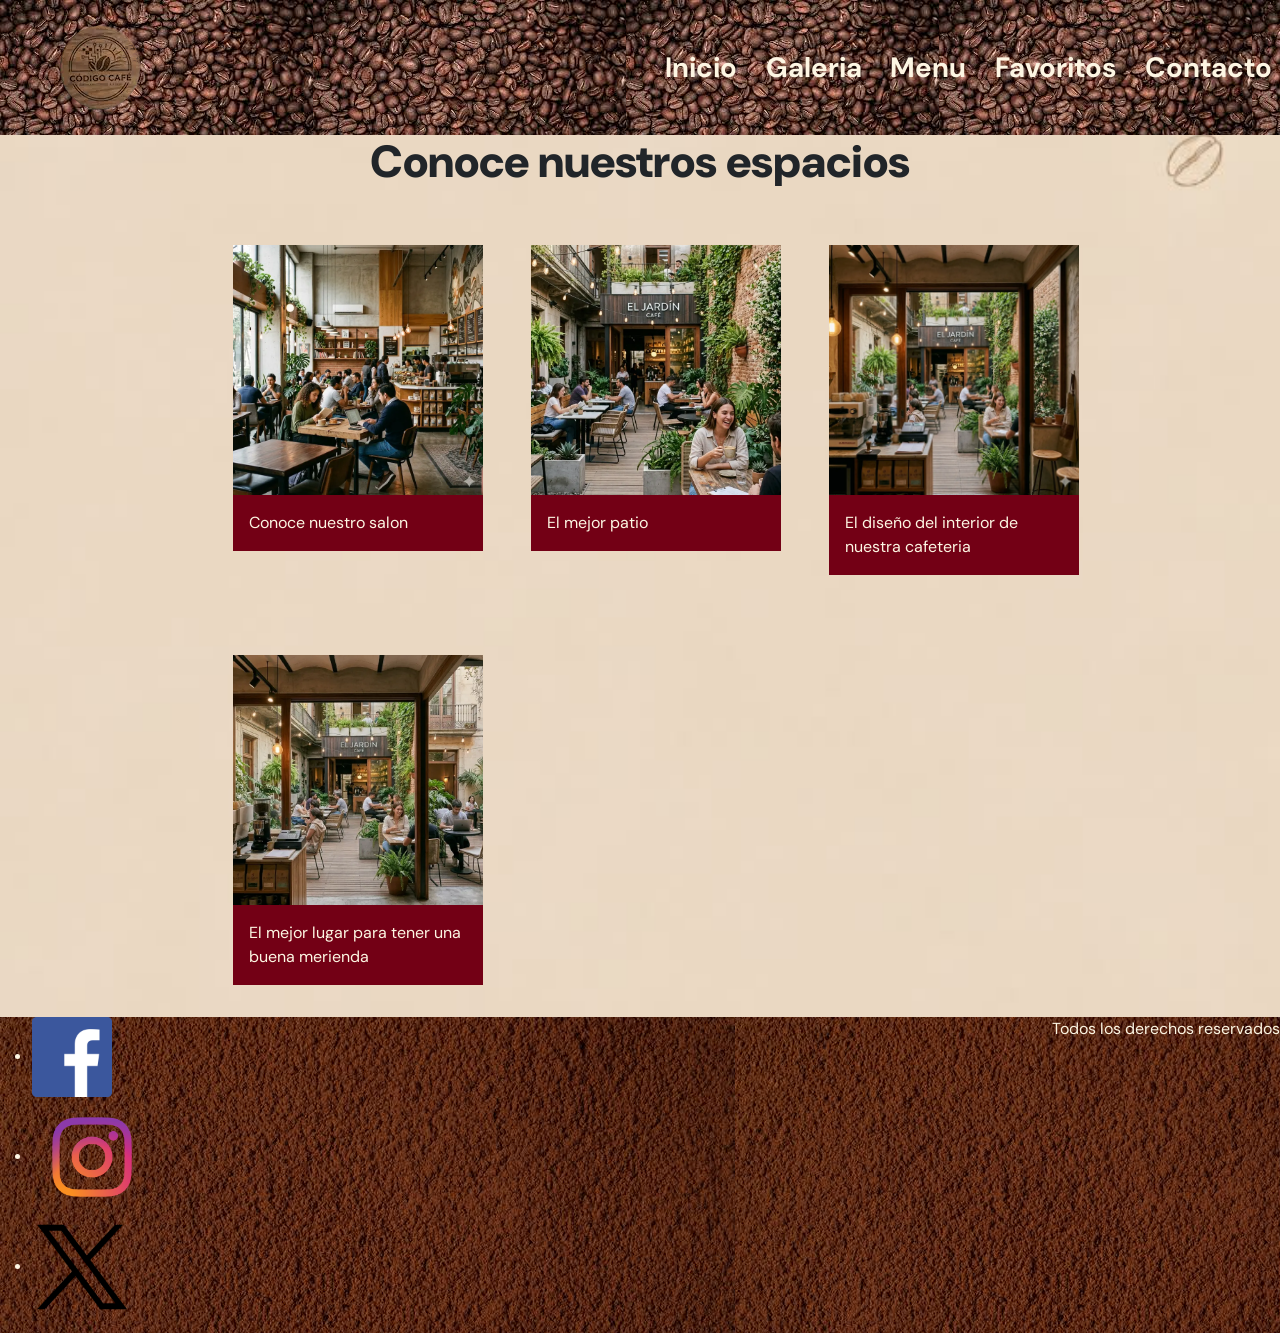
==== Clase-5/pages/galeria.html @ f1913c1e "Add files via upload" ====
<!DOCTYPE html>
<html lang="es">

<head>
    <meta charset="UTF-8">
    <meta name="viewport" content="width=device-width, initial-scale=1.0">
    <title>Codigo Cafe | Galeria</title>
    <!-- fuentes -->
    <link rel="preconnect" href="https://fonts.googleapis.com">
    <link rel="preconnect" href="https://fonts.gstatic.com" crossorigin>
    <link href="https://fonts.googleapis.com/css2?family=DM+Sans:wght@400;900&display=swap" rel="stylesheet">
    <!-- bootstrap -->
    <link href="https://cdn.jsdelivr.net/npm/bootstrap@5.3.8/dist/css/bootstrap.min.css" rel="stylesheet"
        integrity="sha384-sRIl4kxILFvY47J16cr9ZwB07vP4J8+LH7qKQnuqkuIAvNWLzeN8tE5YBujZqJLB" crossorigin="anonymous">

    <!-- css -->
    <link rel="stylesheet" href="../css/style.css">
</head>

<body>
    <header>
        <!-- navbar -->
        <nav class="navbar navbar-expand-lg >
            <div class=" container-fluid">
            <!-- logo -->
            <a class="navbar-brand" href="../index.html"><img src="../img/logo-header.webp"
                    alt="Logo de la empresa"></a>
            <!-- boton hamburguesa -->
            <button class="navbar-toggler hamburguesa" type="button" data-bs-toggle="collapse"
                data-bs-target="#navbarNav" aria-controls="navbarNav" aria-expanded="false"
                aria-label="Toggle navigation">
                ☰
            </button>
            <!-- menu -->
            <div class="collapse navbar-collapse" id="navbarNav">
                <ul class="navbar-nav ms-auto">
                    <li class="nav-item">
                        <a class="nav-link link-menu" href="../index.html">Inicio</a>
                    </li>
                    <li class="nav-item">
                        <a class="nav-link link-menu" href="#">Galeria</a>
                    </li>
                    <li class="nav-item">
                        <a class="nav-link link-menu" href="./menu.html">Menu</a>
                    </li>
                    <li class="nav-item">
                        <a class="nav-link link-menu" href="./favoritos.html">Favoritos</a>
                    </li>
                    <li class="nav-item">
                        <a class="nav-link link-menu" href="./contacto.html">Contacto</a>
                    </li>
                </ul>
            </div>
            </div>
        </nav>

    </header>

    <main>
        <h1>Conoce nuestros espacios</h1>

        <div class="movil">
            <div id="carouselExample" class="carousel slide">
                
                <!-- imagenes -->
                <div class="carousel-inner">
                    <div class="carousel-item active">
                        <img src="../img/interior2.webp" class="d-block w-100" alt="Un patio de cafeteria">
                    </div>
                    <div class="carousel-item">
                        <img src="../img/carrusel1.jpg" class="d-block w-100" alt="Un patio de cafeteria con mozos">
                    </div>
                    <div class="carousel-item">
                        <img src="../img/carrusel2.jpg" class="d-block w-100" alt="Un patio de cafeteria de noche">
                    </div>
                </div>
                <!-- botonera -->
                <button class="carousel-control-prev" type="button" data-bs-target="#carouselExample"
                    data-bs-slide="prev">
                    <span class="carousel-control-prev-icon" aria-hidden="true"></span>
                    <span class="visually-hidden">Previous</span>
                </button>
                <button class="carousel-control-next" type="button" data-bs-target="#carouselExample"
                    data-bs-slide="next">
                    <span class="carousel-control-next-icon" aria-hidden="true"></span>
                    <span class="visually-hidden">Next</span>
                </button>
            </div>
        </div>

        <div class="escritorio">
            <section class="galeriagrid">
                <article>
                    <figure class="tarjetafigure item1" tabindex="0">
                        <img src="../img/interior1.webp" alt="Un salon de cafeteria">
                        <figcaption>Conoce nuestro salon</figcaption>
                    </figure>
                </article>
                <article>
                    <figure class="tarjetafigure item2" tabindex="0">
                        <img src="../img/interior2.webp" alt="Un patio de cafeteria">
                        <figcaption>El mejor patio</figcaption>
                    </figure>
                </article>

                <article>
                    <figure class="tarjetafigure item3" tabindex="0">
                        <img src="../img/interior3.webp" alt="Vista desde el mostrador de nuestra cafeteria">
                        <figcaption>El diseño del interior de nuestra cafeteria</figcaption>
                    </figure>
                </article>

                <article>
                    <figure class="tarjetafigure item4" tabindex="0">
                        <img src="../img/interior4.webp" alt="Vista general del patio">
                        <figcaption>El mejor lugar para tener una buena merienda</figcaption>
                    </figure>
                </article>

            </section>
        </div>




    </main>

    <footer>

        <ul>
            <li><a href="https://www.facebook.com/?locale=es_LA" target="_blank"><img src="../img/facebook.png"
                        alt="Logo Facebook" width="80"></a></li>
            <li><a href="https://www.instagram.com/" target="_blank"><img src="../img/instagram.png"
                        alt="Logo Instagram" width="120"></a></li>
            <li><a href="https://x.com/" target="_blank" class="img"><img src="../img/x.png" alt="Logo x"
                        width="100"></a></li>
        </ul>
        <p>Todos los derechos reservados</p>
    </footer>
    <!-- script de bs -->
    <script src="https://cdn.jsdelivr.net/npm/bootstrap@5.3.8/dist/js/bootstrap.bundle.min.js"
        integrity="sha384-FKyoEForCGlyvwx9Hj09JcYn3nv7wiPVlz7YYwJrWVcXK/BmnVDxM+D2scQbITxI"
        crossorigin="anonymous"></script>
</body>

</html>
---- Clase-5/css/style.css ----
☰



*{
    padding: 0;
    margin: 0;
    box-sizing: border-box;
    
}



body {
    font-family: 'DM Sans', sans-serif;
    font-weight: 400;
    font-style: normal;
    background-image: url(../img/fondomenu1.jpg);
    background-size: cover;
    background-repeat: no-repeat;
    background-position: center;
    width: 100%;
    
}

main{
    display: flex;
    flex-direction: column;
    align-items: center;
    justify-content: space-around;
    gap: 1rem;
}

img{
    max-width: 100%;
}


h1 {
    font-family: 'DM Sans', sans-serif;
    font-weight: 900;
    font-style: normal;
    font-size: 2.8125rem;
}


header {
    background-image: url(../img/granoscafe.jpg);
    width: 100%;

}



header nav ul{
    font-family: 'DM Sans', sans-serif;
    font-weight: 400;
    font-style: normal;
    color: #fdf6e3;
    list-style: none;
    display: flex;
    justify-content: space-between;
    gap: 0.8rem;
    
    
}

.hamburguesa{
    color:#fdf6e3;
    border: 1px solid #fdf6e3;
    font-size: 2rem;
}
.link-menu{
    color: #fdf6e3;
    font-size: 1.75rem;
    font-weight: bold;
    padding: 0.3rem;
    border-radius: 5px;
    transition: all 0.5s;
    

}

.link-menu:visited{
    color: #a083ff;

}

.link-menu:hover{
    background-color: #625151;
    color: #fdf6e3;
}

.link-menu:active{
    text-decoration: underline;
}

.hero a:visited{
    color: #a083ff;

}

.hero a:hover{
    background-color: #f95f5f;
}

.hero a:active{
    text-decoration: underline;
}

a{
    text-decoration: none;
}

section{
    display: flex;
    justify-content: space-evenly;
}


footer {
    background-image: url(../img/footer.jpg);
    color: #fdf6e3;
    font-size: 1.25;
    display: flex;
    justify-content: space-between;   

}

.escritorio{
    display: none;
}

.indexgrid{
    display: grid;
    grid-template-columns: 1fr;
    gap: 1rem;
    grid-template-areas: 
      "item1"
      "item2"
      "item3"  ;
}


.item1{
    grid-area: item1;
    
}

.item2{
    grid-area: item2;

}

.item3{
    grid-area: item3;

}

.item4{
    grid-area: item4;
}

@media (min-width:768px ){
    .indexgrid{
        grid-template-columns: repeat(2,1fr);
        gap: 1rem;
        grid-template-areas: 
            "item1  item2"
            "item3"  ;
    }


}

@media (min-width:1024px ){
    .indexgrid{
        grid-template-columns: repeat(3,1fr);
        gap: 1rem;
        grid-template-areas: 
            "item1  item2   item3" ;
    }

}

.galeriagrid{
    display: grid;
    grid-template-columns: 1fr;
    gap: 1rem;
    grid-template-areas: 
      "item1"
      "item2"
      "item3"
      "item4"  ;
}

@media (min-width:768px ){
    .galeriagrid{
        grid-template-columns: repeat(2,1fr);
        gap: 1rem;
        grid-template-areas: 
            "item1  item2"
            "item3  item4"  ;
    }


}

@media (min-width:1024px ){
    .galeriagrid{
        grid-template-columns: repeat(3,1fr);
        gap: 1rem;
        grid-template-areas: 
            "item1  item2   item3"
            "item4  item4   item4" ;
    }

    .movil{
        display: none;

    }

    .escritorio{
        display: block;
    }
}

.divmenu{
    background-color: #DB1A1A;
    margin: 1.5rem;
    padding: 1.6rem;
    width: 20%;
    
    
    
}

div ul {
    display: flex;
    flex-direction: column;
    gap: 1.5rem;
    
    
}
div h2{
    color: #fdf6e3;
    font-size: 2rem;
    text-align: center;
}



.hero{
    background-color: #820606;
    padding: 1rem;
    margin: 3rem;
    display: flex;
    flex-direction: column;
    align-items: center;
    
}

.hero h2{
    font-size: 2rem;
    color: #fdf6e3;
}

.hero a{
    
    color: #fdf6e3;
    background-color: #ff2020;
    padding: 0.5rem;
    margin-top: 0.5rem;
    border-radius: 5px;
    transition: all 0.5s;
}



.tarjeta{
    display: flex;
    flex-direction: column;
    width: 50%;
    background-color:#730015;
    margin: 2rem;
    gap: 0.5rem;
}

.tarjeta h2{
    color: #fdf6e3;
    font-size: 1.8rem;
    text-align: center;
    padding: 0.8rem;
}

.tarjeta p, .tarjetafigure figcaption {
    color: #fdf6e3;
    font-size: 1rem;
    padding: 1rem;
}

.tarjetafigure{
    display: flex;
    flex-direction: column;
    width: 250px;
    background-color:#730015;
    margin-bottom: 2rem;
    margin-top: 2rem;
    margin-left: 2rem;
    
}
.tarjetafigure:focus{
    box-shadow: 5px 5px 10px #730015 ;
}

.tarjetafigure img{
    width: 100%;
    height: 250px;
    object-fit: cover;

}

label{
    font-size: 1.5rem;
    color: #730015;
    font-style: normal;
    font-weight: 600;
}

legend{
    font-size: 1.8rem;
    color: #730015;
    font-style: normal;
    font-weight: 800;
}
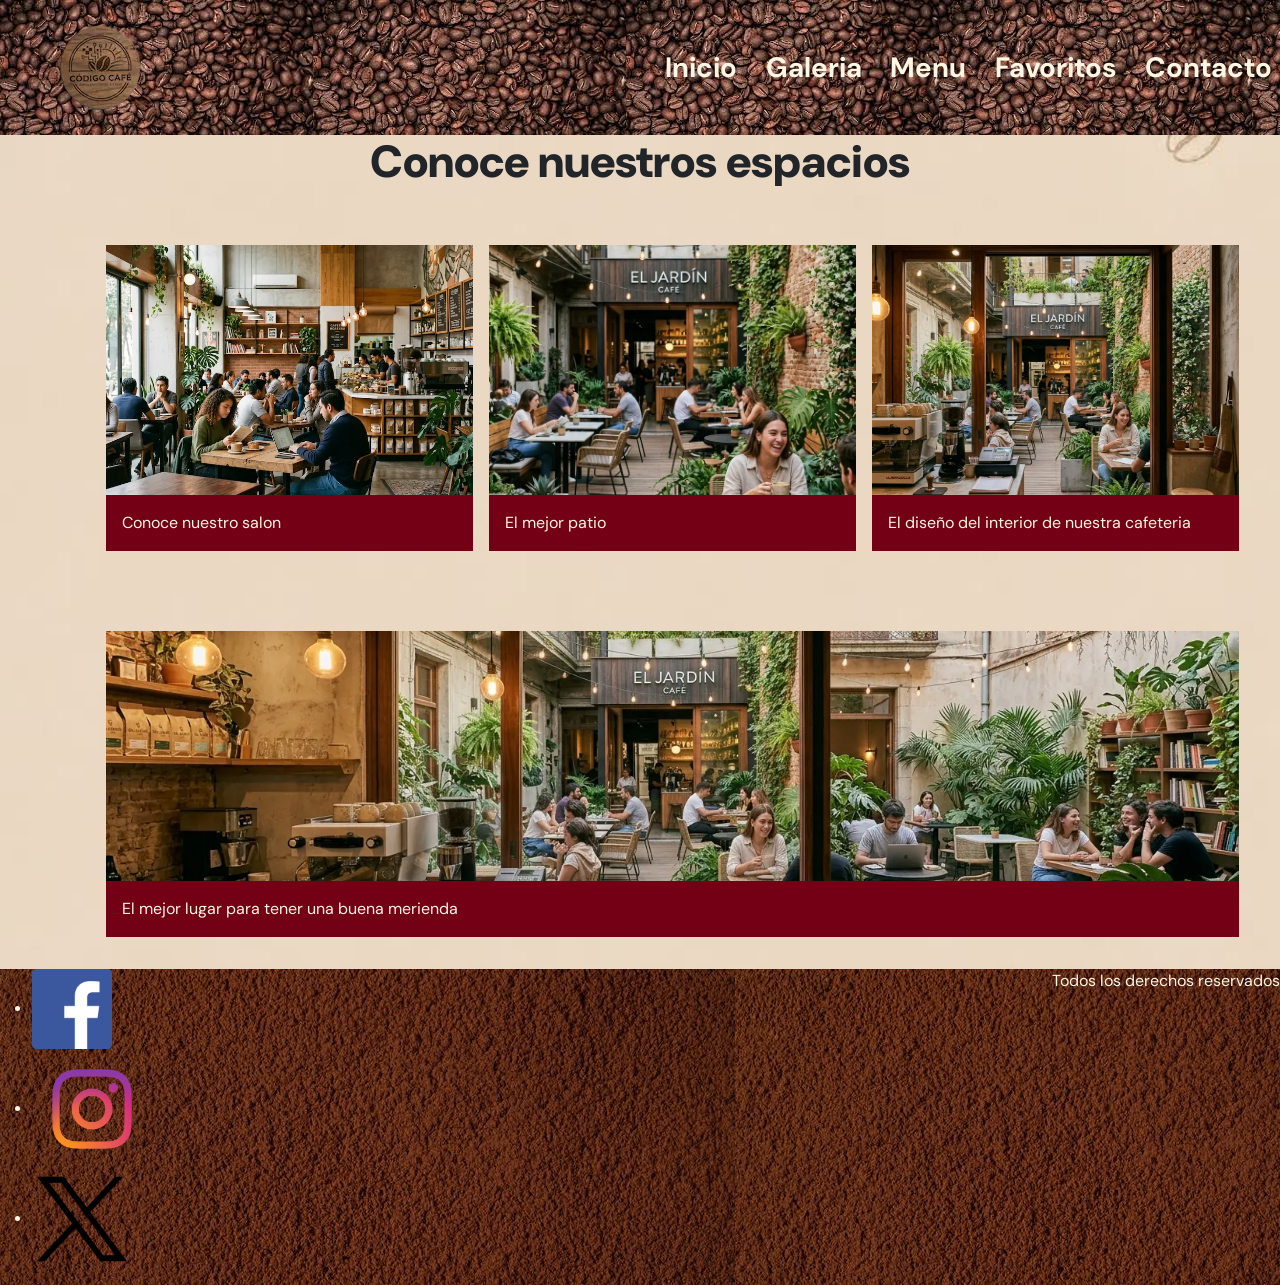
==== commit f187dcc3: "Add files via upload" ====
--- a/Clase-5/pages/galeria.html
+++ b/Clase-5/pages/galeria.html
@@ -90,28 +90,28 @@
 
         <div class="escritorio">
             <section class="galeriagrid">
-                <article>
-                    <figure class="tarjetafigure item1" tabindex="0">
+                <article class="gitem1">
+                    <figure class="tarjetafigure" tabindex="0">
                         <img src="../img/interior1.webp" alt="Un salon de cafeteria">
                         <figcaption>Conoce nuestro salon</figcaption>
                     </figure>
                 </article>
-                <article>
-                    <figure class="tarjetafigure item2" tabindex="0">
+                <article class="gitem2">
+                    <figure class="tarjetafigure" tabindex="0">
                         <img src="../img/interior2.webp" alt="Un patio de cafeteria">
                         <figcaption>El mejor patio</figcaption>
                     </figure>
                 </article>
 
-                <article>
-                    <figure class="tarjetafigure item3" tabindex="0">
+                <article class="gitem3">
+                    <figure class="tarjetafigure" tabindex="0">
                         <img src="../img/interior3.webp" alt="Vista desde el mostrador de nuestra cafeteria">
                         <figcaption>El diseño del interior de nuestra cafeteria</figcaption>
                     </figure>
                 </article>
 
-                <article>
-                    <figure class="tarjetafigure item4" tabindex="0">
+                <article class="gitem4">
+                    <figure class="tarjetafigure" tabindex="0">
                         <img src="../img/interior4.webp" alt="Vista general del patio">
                         <figcaption>El mejor lugar para tener una buena merienda</figcaption>
                     </figure>
--- a/Clase-5/css/style.css
+++ b/Clase-5/css/style.css
@@ -1,12 +1,8 @@
-☰
-
-
-
-*{
+☰ * {
     padding: 0;
     margin: 0;
     box-sizing: border-box;
-    
+
 }
 
 
@@ -20,10 +16,10 @@
     background-repeat: no-repeat;
     background-position: center;
     width: 100%;
-    
-}
-
-main{
+
+}
+
+main {
     display: flex;
     flex-direction: column;
     align-items: center;
@@ -31,7 +27,7 @@
     gap: 1rem;
 }
 
-img{
+img {
     max-width: 100%;
 }
 
@@ -52,7 +48,7 @@
 
 
 
-header nav ul{
+header nav ul {
     font-family: 'DM Sans', sans-serif;
     font-weight: 400;
     font-style: normal;
@@ -61,58 +57,59 @@
     display: flex;
     justify-content: space-between;
     gap: 0.8rem;
-    
-    
-}
-
-.hamburguesa{
-    color:#fdf6e3;
+
+
+}
+
+.hamburguesa {
+    color: #fdf6e3;
     border: 1px solid #fdf6e3;
     font-size: 2rem;
 }
-.link-menu{
+
+.link-menu {
     color: #fdf6e3;
     font-size: 1.75rem;
     font-weight: bold;
     padding: 0.3rem;
     border-radius: 5px;
     transition: all 0.5s;
-    
-
-}
-
-.link-menu:visited{
+
+
+}
+
+.link-menu:visited {
     color: #a083ff;
 
 }
 
-.link-menu:hover{
+.link-menu:hover {
     background-color: #625151;
     color: #fdf6e3;
 }
 
-.link-menu:active{
+.link-menu:active {
     text-decoration: underline;
 }
 
-.hero a:visited{
+.hero a:visited {
     color: #a083ff;
 
 }
 
-.hero a:hover{
+.hero a:hover {
     background-color: #f95f5f;
 }
 
-.hero a:active{
+.hero a:active {
     text-decoration: underline;
 }
 
-a{
+a {
     text-decoration: none;
 }
 
-section{
+section {
     display: flex;
     justify-content: space-evenly;
 }
@@ -123,126 +120,147 @@
     color: #fdf6e3;
     font-size: 1.25;
     display: flex;
-    justify-content: space-between;   
-
-}
-
-.escritorio{
+    justify-content: space-between;
+
+}
+
+.escritorio {
     display: none;
 }
 
-.indexgrid{
+.indexgrid {
     display: grid;
     grid-template-columns: 1fr;
     gap: 1rem;
-    grid-template-areas: 
-      "item1"
-      "item2"
-      "item3"  ;
-}
-
-
-.item1{
+    grid-template-areas:
+        "item1"
+        "item2"
+        "item3";
+}
+
+
+.item1 {
     grid-area: item1;
-    
-}
-
-.item2{
+
+}
+
+.item2 {
     grid-area: item2;
 
 }
 
-.item3{
+.item3 {
     grid-area: item3;
 
 }
 
-.item4{
+.item4 {
     grid-area: item4;
 }
 
-@media (min-width:768px ){
-    .indexgrid{
-        grid-template-columns: repeat(2,1fr);
+@media (min-width:768px) {
+    .indexgrid {
+        grid-template-columns: repeat(2, 1fr);
         gap: 1rem;
-        grid-template-areas: 
+        grid-template-areas:
             "item1  item2"
-            "item3"  ;
-    }
-
-
-}
-
-@media (min-width:1024px ){
-    .indexgrid{
-        grid-template-columns: repeat(3,1fr);
+            "item3  item3  ";
+    }
+
+
+}
+
+@media (min-width:1024px) {
+    .indexgrid {
+        grid-template-columns: repeat(3, 1fr);
         gap: 1rem;
-        grid-template-areas: 
-            "item1  item2   item3" ;
-    }
-
-}
-
-.galeriagrid{
+        grid-template-areas:
+            "item1  item2   item3";
+    }
+
+}
+
+
+.gitem1 {
+    grid-area: gitem1;
+
+}
+
+.gitem2 {
+    grid-area: gitem2;
+
+}
+
+.gitem3 {
+    grid-area: gitem3;
+
+}
+
+.gitem4 {
+    grid-area: gitem4;
+}
+
+.galeriagrid {
     display: grid;
     grid-template-columns: 1fr;
     gap: 1rem;
-    grid-template-areas: 
-      "item1"
-      "item2"
-      "item3"
-      "item4"  ;
-}
-
-@media (min-width:768px ){
-    .galeriagrid{
-        grid-template-columns: repeat(2,1fr);
+    grid-template-areas:
+        "gitem1"
+        "gitem2"
+        "gitem3"
+        "gitem4";
+}
+
+@media (min-width:768px) {
+    .galeriagrid {
+        grid-template-columns: repeat(2, 1fr);
         gap: 1rem;
-        grid-template-areas: 
-            "item1  item2"
-            "item3  item4"  ;
-    }
-
-
-}
-
-@media (min-width:1024px ){
-    .galeriagrid{
-        grid-template-columns: repeat(3,1fr);
+        grid-template-areas:
+            "gitem1  gitem2"
+            "gitem3  gitem4";
+    }
+
+
+}
+
+@media (min-width:1024px) {
+    .galeriagrid {
+        grid-template-columns: repeat(3, 1fr);
         gap: 1rem;
-        grid-template-areas: 
-            "item1  item2   item3"
-            "item4  item4   item4" ;
-    }
-
-    .movil{
+        grid-template-areas:
+            "gitem1  gitem2   gitem3"
+            "gitem4  gitem4   gitem4";
+    }
+
+    .movil {
         display: none;
 
     }
 
-    .escritorio{
+    .escritorio {
         display: block;
     }
 }
 
-.divmenu{
+.divmenu {
     background-color: #DB1A1A;
     margin: 1.5rem;
     padding: 1.6rem;
     width: 20%;
-    
-    
-    
+
+
+
 }
 
 div ul {
     display: flex;
     flex-direction: column;
     gap: 1.5rem;
-    
-    
-}
-div h2{
+
+
+}
+
+div h2 {
     color: #fdf6e3;
     font-size: 2rem;
     text-align: center;
@@ -250,23 +268,23 @@
 
 
 
-.hero{
+.hero {
     background-color: #820606;
     padding: 1rem;
     margin: 3rem;
     display: flex;
     flex-direction: column;
     align-items: center;
-    
-}
-
-.hero h2{
+
+}
+
+.hero h2 {
     font-size: 2rem;
     color: #fdf6e3;
 }
 
-.hero a{
-    
+.hero a {
+
     color: #fdf6e3;
     background-color: #ff2020;
     padding: 0.5rem;
@@ -277,57 +295,59 @@
 
 
 
-.tarjeta{
+.tarjeta {
     display: flex;
     flex-direction: column;
     width: 50%;
-    background-color:#730015;
+    background-color: #730015;
     margin: 2rem;
     gap: 0.5rem;
 }
 
-.tarjeta h2{
+.tarjeta h2 {
     color: #fdf6e3;
     font-size: 1.8rem;
     text-align: center;
     padding: 0.8rem;
 }
 
-.tarjeta p, .tarjetafigure figcaption {
+.tarjeta p,
+.tarjetafigure figcaption {
     color: #fdf6e3;
     font-size: 1rem;
     padding: 1rem;
 }
 
-.tarjetafigure{
-    display: flex;
-    flex-direction: column;
-    width: 250px;
-    background-color:#730015;
+.tarjetafigure {
+    display: flex;
+    flex-direction: column;
+    width: 100%;
+    background-color: #730015;
     margin-bottom: 2rem;
     margin-top: 2rem;
     margin-left: 2rem;
-    
-}
-.tarjetafigure:focus{
-    box-shadow: 5px 5px 10px #730015 ;
-}
-
-.tarjetafigure img{
+
+}
+
+.tarjetafigure:focus {
+    box-shadow: 5px 5px 10px #730015;
+}
+
+.tarjetafigure img {
     width: 100%;
     height: 250px;
     object-fit: cover;
 
 }
 
-label{
+label {
     font-size: 1.5rem;
     color: #730015;
     font-style: normal;
     font-weight: 600;
 }
 
-legend{
+legend {
     font-size: 1.8rem;
     color: #730015;
     font-style: normal;
